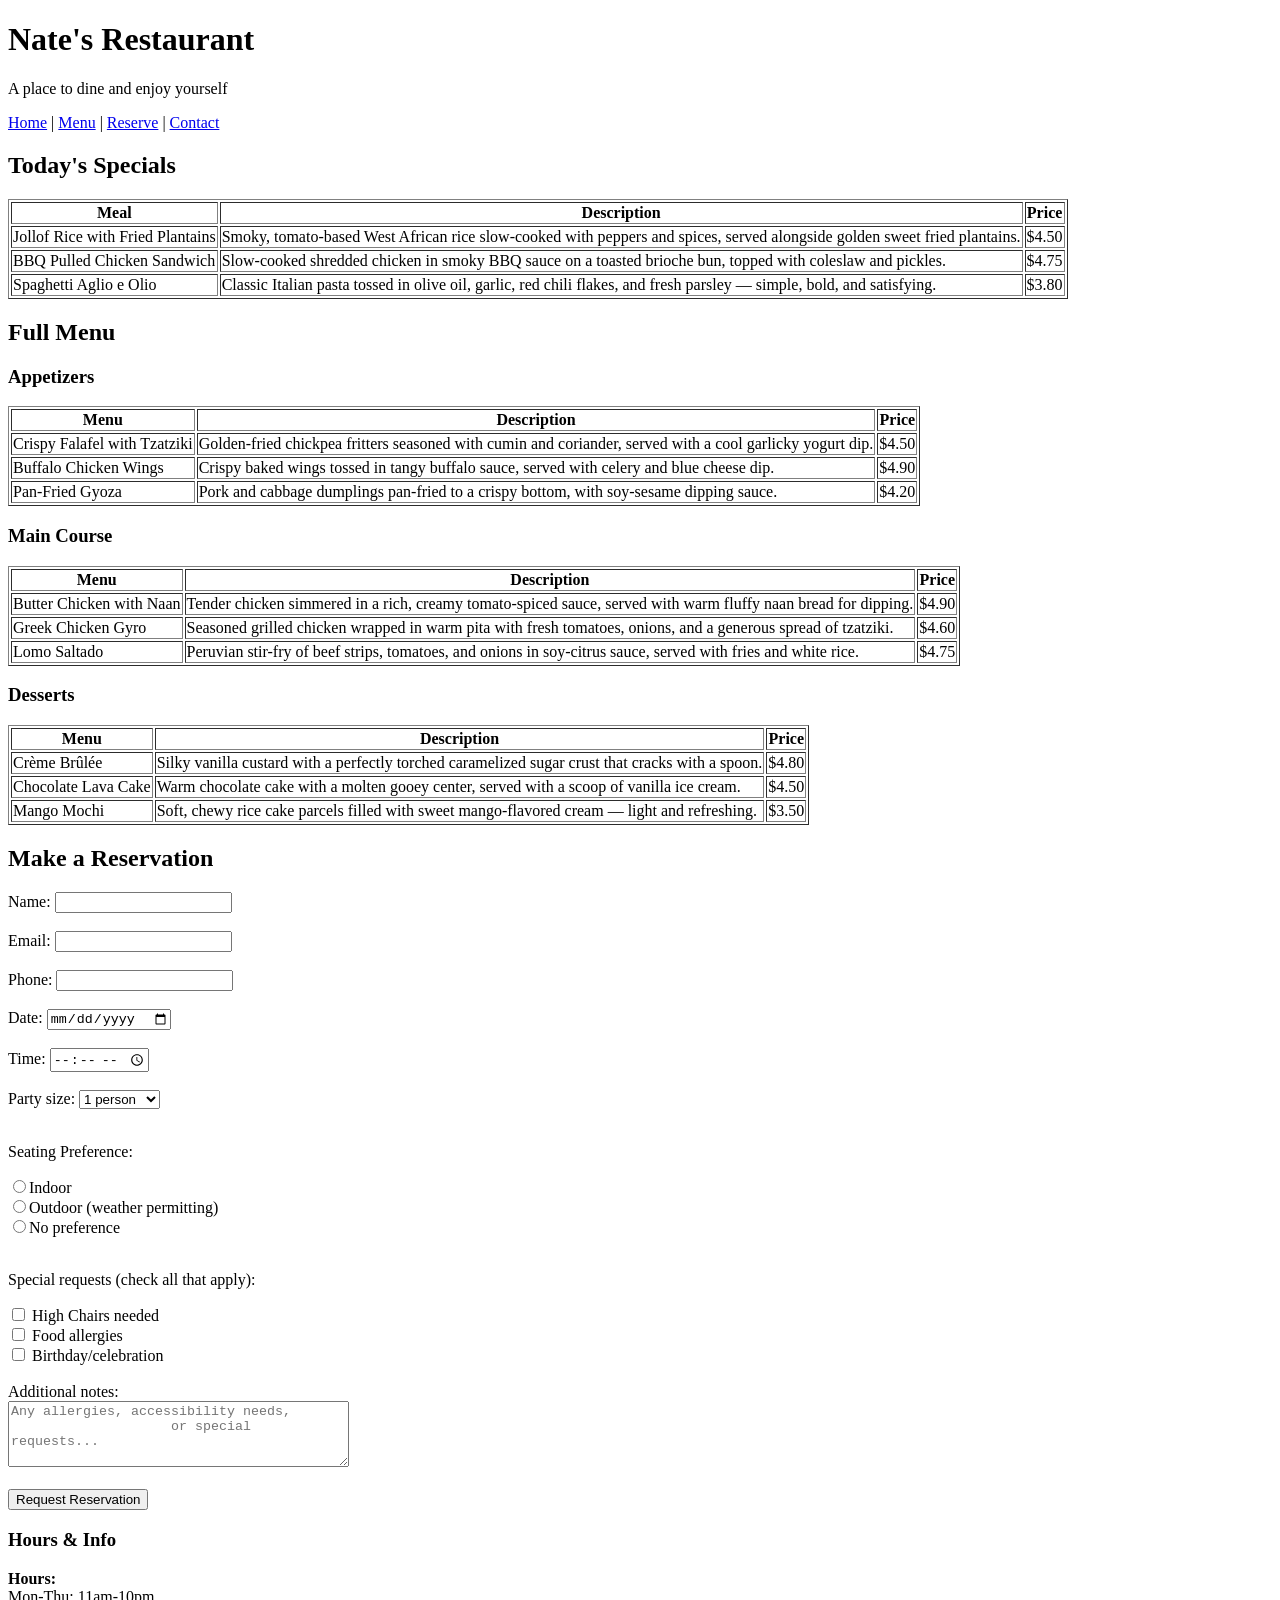
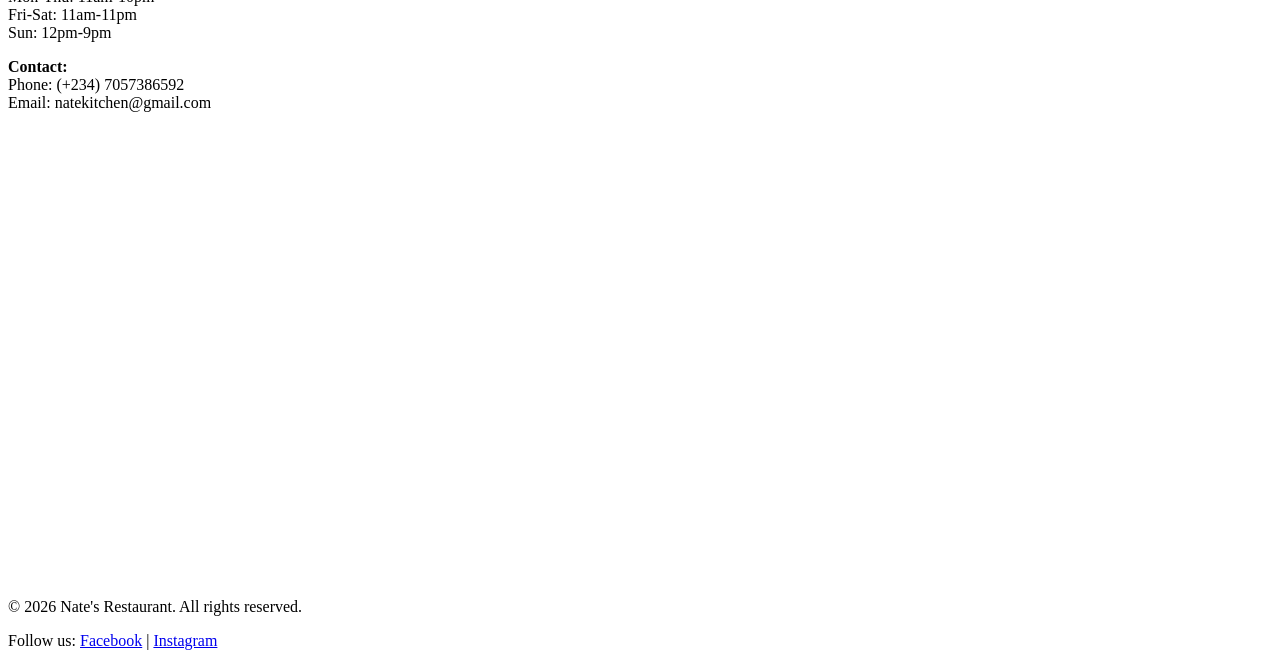
==== day-2/restaurant.html @ a7be028d "Days 1 and 2: Complete HTML fundamentals - semantic tags, tables, forms, iframes, restaurant project" ====
<!DOCTYPE html>
<html>
<head>
    <title>Nate's Restaurant</title>
</head>
<body>
    <header>
        <h1>Nate's Restaurant</h1>
        <p>A place to dine and enjoy yourself</p>
    </header>

    <nav>
        <a href="#">Home</a>  |
        <a href="#">Menu</a>  |
        <a href="#">Reserve</a>  |
        <a href="#">Contact</a>
    </nav>

    <main>
        <section>
            <h2>Today's Specials</h2>
            <table border="1">
                <thead>
                    <tr>
                        <th>Meal</th>
                        <th>Description</th>
                        <th>Price</th>
                    </tr>                    
                </thead>

                <tbody>
                    <tr>
                        <td>Jollof Rice with Fried Plantains</td>
                        <td>Smoky, tomato-based West African rice slow-cooked with peppers and spices, served alongside golden sweet fried plantains.</td>
                        <td>$4.50</td>
                    </tr>

                        <tr>
                        <td>BBQ Pulled Chicken Sandwich</td>
                        <td>Slow-cooked shredded chicken in smoky BBQ sauce on a toasted brioche bun, topped with coleslaw and pickles.</td>
                        <td>$4.75</td>
                    </tr>

                        <tr>
                        <td>Spaghetti Aglio e Olio</td>
                        <td>Classic Italian pasta tossed in olive oil, garlic, red chili flakes, and fresh parsley — simple, bold, and satisfying.</td>
                        <td>$3.80</td>
                    </tr>
                </tbody>
            </table>
        </section>

        <section>
            <h2>Full Menu</h2>
            <h3>Appetizers</h3>
              <table border="1">
                <thead>
                    <tr>
                        <th>Menu</th>
                        <th>Description</th>
                        <th>Price</th>
                    </tr>                    
                </thead>

                <tbody>
                    <tr>
                        <td>Crispy Falafel with Tzatziki</td>
                        <td>Golden-fried chickpea fritters seasoned with cumin and coriander, served with a cool garlicky yogurt dip.</td>
                        <td>$4.50</td>
                    </tr>

                        <tr>
                        <td>Buffalo Chicken Wings</td>
                        <td>Crispy baked wings tossed in tangy buffalo sauce, served with celery and blue cheese dip.</td>
                        <td>$4.90</td>
                    </tr>

                        <tr>
                        <td>Pan-Fried Gyoza</td>
                        <td>Pork and cabbage dumplings pan-fried to a crispy bottom, with soy-sesame dipping sauce.</td>
                        <td>$4.20</td>
                    </tr>
                </tbody>
            </table>

            <h3>Main Course</h3>
              <table border="1">
                <thead>
                    <tr>
                        <th>Menu</th>
                        <th>Description</th>
                        <th>Price</th>
                    </tr>                    
                </thead>

                <tbody>
                    <tr>
                        <td>Butter Chicken with Naan</td>
                        <td>Tender chicken simmered in a rich, creamy tomato-spiced sauce, served with warm fluffy naan bread for dipping.</td>
                        <td>$4.90</td>
                    </tr>

                        <tr>
                        <td>Greek Chicken Gyro</td>
                        <td>Seasoned grilled chicken wrapped in warm pita with fresh tomatoes, onions, and a generous spread of tzatziki.</td>
                        <td>$4.60</td>
                    </tr>

                        <tr>
                        <td>Lomo Saltado</td>
                        <td>Peruvian stir-fry of beef strips, tomatoes, and onions in soy-citrus sauce, served with fries and white rice.</td>
                        <td>$4.75</td>
                    </tr>
                </tbody>
            </table>

            <h3>Desserts</h3>
              <table border="1">
                <thead>
                    <tr>
                        <th>Menu</th>
                        <th>Description</th>
                        <th>Price</th>
                    </tr>                    
                </thead>

                <tbody>
                    <tr>
                        <td>Crème Brûlée</td>
                        <td>Silky vanilla custard with a perfectly torched caramelized sugar crust that cracks with a spoon.</td>
                        <td>$4.80</td>
                    </tr>

                        <tr>
                        <td>Chocolate Lava Cake</td>
                        <td>Warm chocolate cake with a molten gooey center, served with a scoop of vanilla ice cream.</td>
                        <td>$4.50</td>
                    </tr>

                        <tr>
                        <td>Mango Mochi</td>
                        <td>Soft, chewy rice cake parcels filled with sweet mango-flavored cream — light and refreshing.</td>
                        <td>$3.50</td>
                    </tr>
                </tbody>
            </table>
        </section>

        <section>
            <h2>Make a Reservation</h2>
            <form>
                <label>Name:</label>
                <input type="text" name="name" required><br><br>

                <label>Email:</label>
                <input type="email" name="email" required /><br><br />

                <label>Phone:</label>
                <input type="tel" name="phone" /><br /><br />

                <label>Date:</label>
                <input type="date" name="date" /><br /><br />

                <label>Time:</label>
                <input type="time" name="time" /><br /><br />

                <label>Party size:</label>
                <select name="party-size">
                    <option>1 person</option>
                    <option>2 people</option>
                    <option>3 people</option>
                    <option>4 people</option>
                    <option>5+ people</option></select><br /><br />

                <p>Seating Preference:</p>
                <input type="radio" name="seating" value="indoor" />Indoor <br />
                <input type="radio" name="seating" value="outdoor" />Outdoor (weather permitting) <br />
                <input type="radio" name="seating" value="any" />No preference
                <br /><br />

                <p>Special requests (check all that apply):</p>
                <input type="checkbox" name="requests" value="highchair" /> High Chairs needed <br />
                <input type="checkbox" name="requests" value="allergies" /> Food allergies
                <br />
                <input type="checkbox" name="requests" value="celebration" />
                Birthday/celebration <br /><br />

                <label>Additional notes:</label><br />
                <textarea
                    rows="4"
                    cols="40"
                    placeholder="Any allergies, accessibility needs, 
                    or special requests..."></textarea><br /><br />

                <button type="submit">Request Reservation</button>
            </form>
        </section>
    </main>

    <aside>
        <h3>Hours & Info</h3>
        <p><strong>Hours:</strong><br>
        Mon-Thu: 11am-10pm <br>
        Fri-Sat: 11am-11pm <br>
        Sun: 12pm-9pm</p>

        <p><strong>Contact:</strong><br>
        Phone: (+234) 7057386592 <br>
        Email: natekitchen@gmail.com</p>
    </aside>

    <iframe src="https://www.google.com/maps/embed?pb=!1m16!1m12!1m3!1d15739.117108548122!2d-13.694167649999999!3d9.52789645!2m3!1f0!2f0!3f0!3m2!1i1024!2i768!4f13.1!2m1!1srestaurants!5e0!3m2!1sen!2s!4v1779493948016!5m2!1sen!2s" width="600" height="450" style="border:0;" allowfullscreen="" loading="lazy" referrerpolicy="no-referrer-when-downgrade"></iframe>

    <footer>
        <p>© 2026 Nate's Restaurant. All rights reserved.</p>
        <p>Follow us: <a href="#">Facebook</a>  |  <a href="#">Instagram</a></p>
    </footer>
</body>
</html>
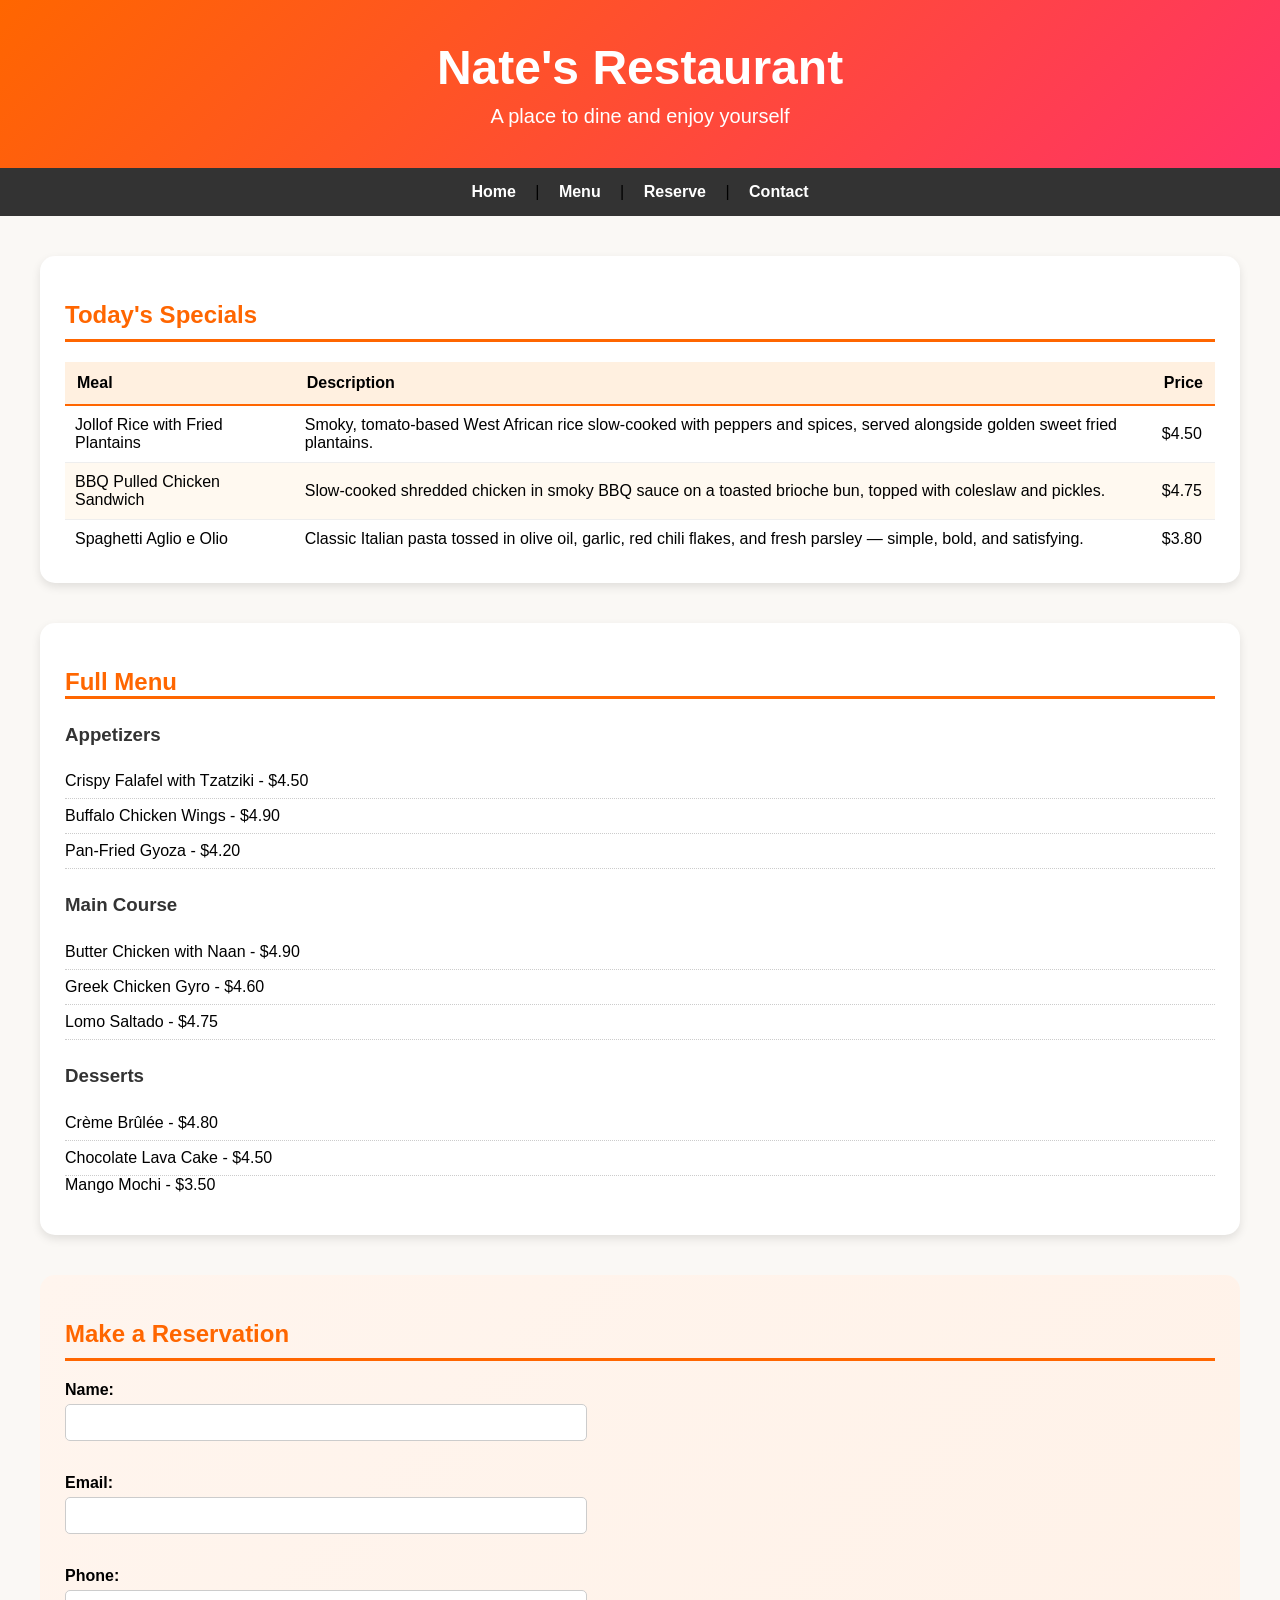
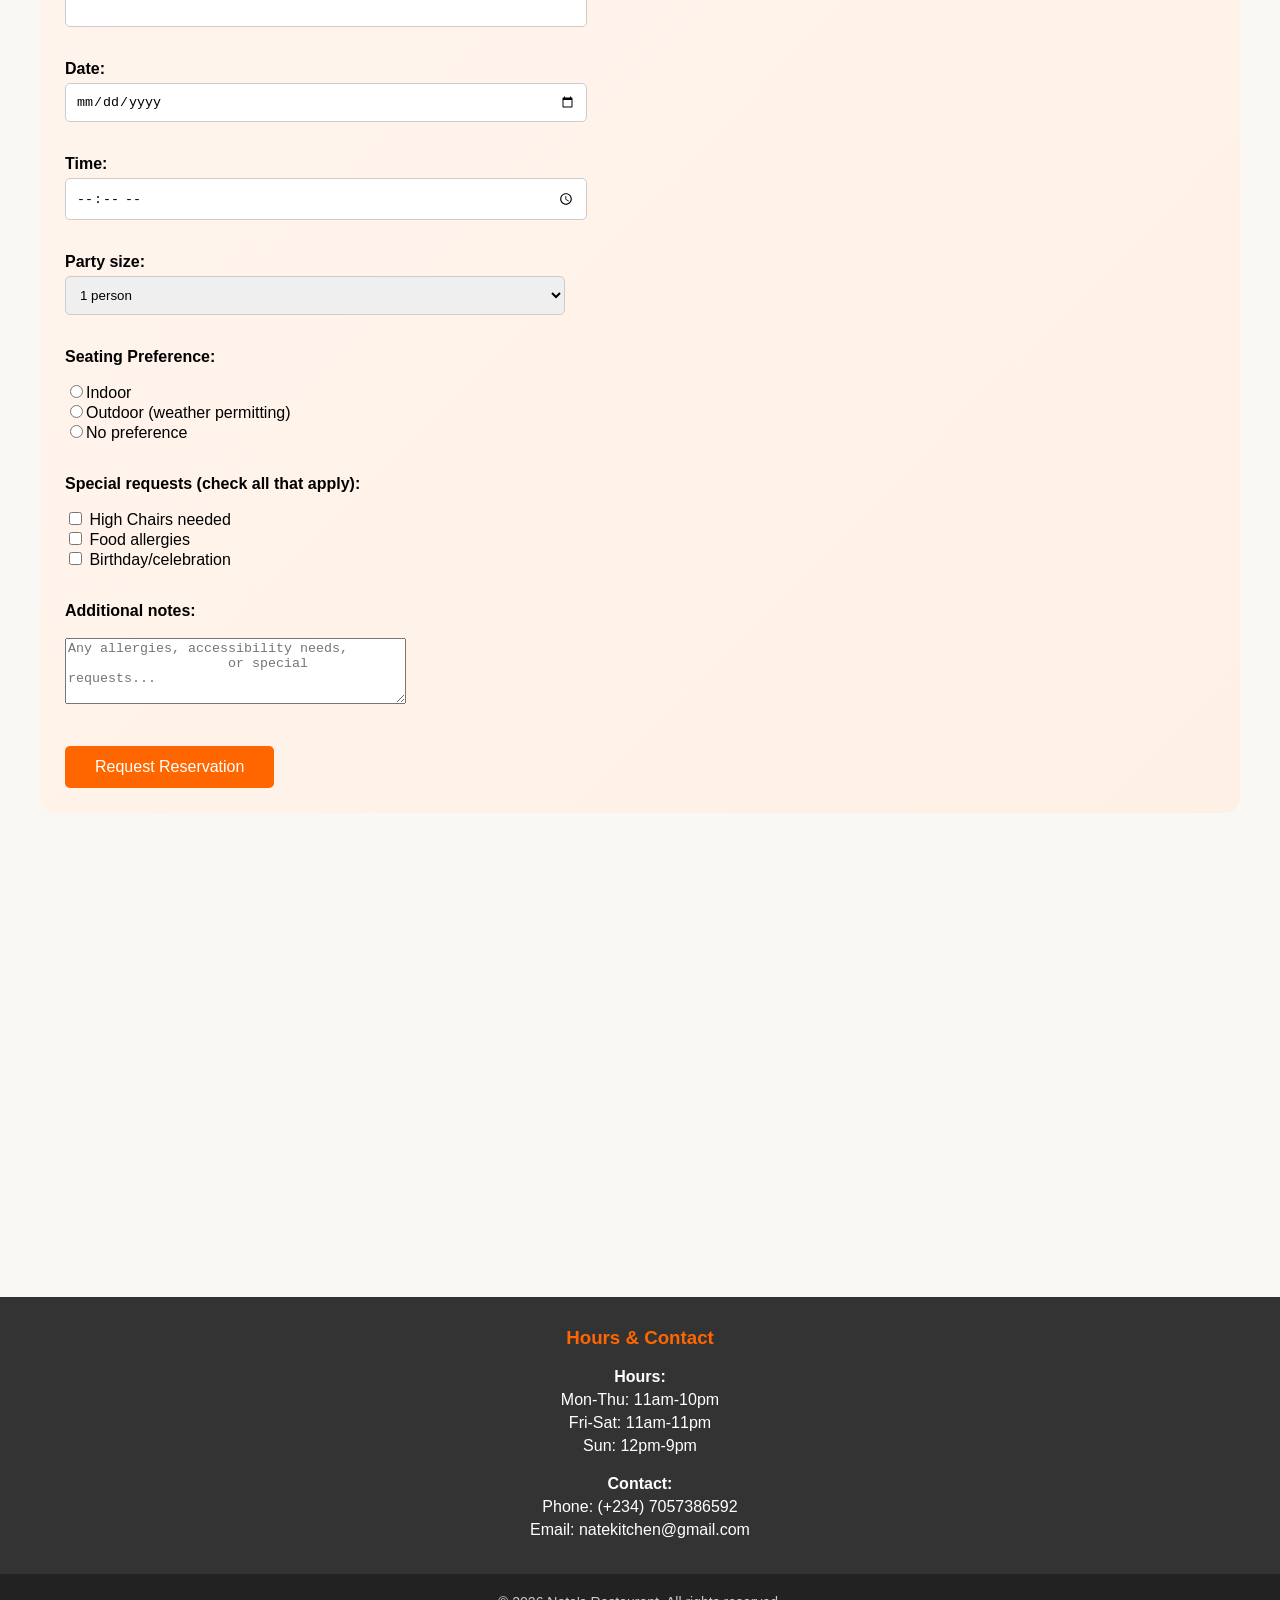
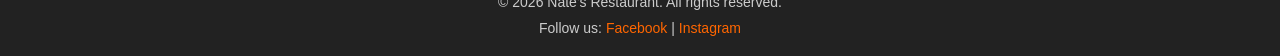
==== commit a220a7e4: "learning inline css styling" ====
--- a/day-2/restaurant.html
+++ b/day-2/restaurant.html
@@ -1,219 +1,426 @@
-<!DOCTYPE html>
+<!doctype html>
 <html>
-<head>
+  <head>
     <title>Nate's Restaurant</title>
-</head>
-<body>
-    <header>
-        <h1>Nate's Restaurant</h1>
-        <p>A place to dine and enjoy yourself</p>
+  </head>
+  <body
+    style="
+      font-family: Arial, sans-serif;
+      margin: 0;
+      padding: 0;
+      background-color: #faf8f5;
+    "
+  >
+    <header
+      style="
+        background: linear-gradient(135deg, #ff6600, #ff3366);
+        color: white;
+        padding: 40px 20px;
+        text-align: center;
+      "
+    >
+      <h1 style="margin: 0; font-size: 48px">Nate's Restaurant</h1>
+      <p style="font-size: 20px; margin: 10px 0 0 0">
+        A place to dine and enjoy yourself
+      </p>
     </header>
 
-    <nav>
-        <a href="#">Home</a>  |
-        <a href="#">Menu</a>  |
-        <a href="#">Reserve</a>  |
-        <a href="#">Contact</a>
+    <nav style="background-color: #333; padding: 15px; text-align: center">
+      <a
+        href="#"
+        style="
+          color: white;
+          margin: 0 15px;
+          text-decoration: none;
+          font-weight: bold;
+        "
+        >Home</a
+      >
+      |
+      <a
+        href="#"
+        style="
+          color: white;
+          margin: 0 15px;
+          text-decoration: none;
+          font-weight: bold;
+        "
+        >Menu</a
+      >
+      |
+      <a
+        href="#"
+        style="
+          color: white;
+          margin: 0 15px;
+          text-decoration: none;
+          font-weight: bold;
+        "
+        >Reserve</a
+      >
+      |
+      <a
+        href="#"
+        style="
+          color: white;
+          margin: 0 15px;
+          text-decoration: none;
+          font-weight: bold;
+        "
+        >Contact</a
+      >
     </nav>
 
-    <main>
-        <section>
-            <h2>Today's Specials</h2>
-            <table border="1">
-                <thead>
-                    <tr>
-                        <th>Meal</th>
-                        <th>Description</th>
-                        <th>Price</th>
-                    </tr>                    
-                </thead>
-
-                <tbody>
-                    <tr>
-                        <td>Jollof Rice with Fried Plantains</td>
-                        <td>Smoky, tomato-based West African rice slow-cooked with peppers and spices, served alongside golden sweet fried plantains.</td>
-                        <td>$4.50</td>
-                    </tr>
-
-                        <tr>
-                        <td>BBQ Pulled Chicken Sandwich</td>
-                        <td>Slow-cooked shredded chicken in smoky BBQ sauce on a toasted brioche bun, topped with coleslaw and pickles.</td>
-                        <td>$4.75</td>
-                    </tr>
-
-                        <tr>
-                        <td>Spaghetti Aglio e Olio</td>
-                        <td>Classic Italian pasta tossed in olive oil, garlic, red chili flakes, and fresh parsley — simple, bold, and satisfying.</td>
-                        <td>$3.80</td>
-                    </tr>
-                </tbody>
-            </table>
-        </section>
-
-        <section>
-            <h2>Full Menu</h2>
-            <h3>Appetizers</h3>
-              <table border="1">
-                <thead>
-                    <tr>
-                        <th>Menu</th>
-                        <th>Description</th>
-                        <th>Price</th>
-                    </tr>                    
-                </thead>
-
-                <tbody>
-                    <tr>
-                        <td>Crispy Falafel with Tzatziki</td>
-                        <td>Golden-fried chickpea fritters seasoned with cumin and coriander, served with a cool garlicky yogurt dip.</td>
-                        <td>$4.50</td>
-                    </tr>
-
-                        <tr>
-                        <td>Buffalo Chicken Wings</td>
-                        <td>Crispy baked wings tossed in tangy buffalo sauce, served with celery and blue cheese dip.</td>
-                        <td>$4.90</td>
-                    </tr>
-
-                        <tr>
-                        <td>Pan-Fried Gyoza</td>
-                        <td>Pork and cabbage dumplings pan-fried to a crispy bottom, with soy-sesame dipping sauce.</td>
-                        <td>$4.20</td>
-                    </tr>
-                </tbody>
-            </table>
-
-            <h3>Main Course</h3>
-              <table border="1">
-                <thead>
-                    <tr>
-                        <th>Menu</th>
-                        <th>Description</th>
-                        <th>Price</th>
-                    </tr>                    
-                </thead>
-
-                <tbody>
-                    <tr>
-                        <td>Butter Chicken with Naan</td>
-                        <td>Tender chicken simmered in a rich, creamy tomato-spiced sauce, served with warm fluffy naan bread for dipping.</td>
-                        <td>$4.90</td>
-                    </tr>
-
-                        <tr>
-                        <td>Greek Chicken Gyro</td>
-                        <td>Seasoned grilled chicken wrapped in warm pita with fresh tomatoes, onions, and a generous spread of tzatziki.</td>
-                        <td>$4.60</td>
-                    </tr>
-
-                        <tr>
-                        <td>Lomo Saltado</td>
-                        <td>Peruvian stir-fry of beef strips, tomatoes, and onions in soy-citrus sauce, served with fries and white rice.</td>
-                        <td>$4.75</td>
-                    </tr>
-                </tbody>
-            </table>
-
-            <h3>Desserts</h3>
-              <table border="1">
-                <thead>
-                    <tr>
-                        <th>Menu</th>
-                        <th>Description</th>
-                        <th>Price</th>
-                    </tr>                    
-                </thead>
-
-                <tbody>
-                    <tr>
-                        <td>Crème Brûlée</td>
-                        <td>Silky vanilla custard with a perfectly torched caramelized sugar crust that cracks with a spoon.</td>
-                        <td>$4.80</td>
-                    </tr>
-
-                        <tr>
-                        <td>Chocolate Lava Cake</td>
-                        <td>Warm chocolate cake with a molten gooey center, served with a scoop of vanilla ice cream.</td>
-                        <td>$4.50</td>
-                    </tr>
-
-                        <tr>
-                        <td>Mango Mochi</td>
-                        <td>Soft, chewy rice cake parcels filled with sweet mango-flavored cream — light and refreshing.</td>
-                        <td>$3.50</td>
-                    </tr>
-                </tbody>
-            </table>
-        </section>
-
-        <section>
-            <h2>Make a Reservation</h2>
-            <form>
-                <label>Name:</label>
-                <input type="text" name="name" required><br><br>
-
-                <label>Email:</label>
-                <input type="email" name="email" required /><br><br />
-
-                <label>Phone:</label>
-                <input type="tel" name="phone" /><br /><br />
-
-                <label>Date:</label>
-                <input type="date" name="date" /><br /><br />
-
-                <label>Time:</label>
-                <input type="time" name="time" /><br /><br />
-
-                <label>Party size:</label>
-                <select name="party-size">
-                    <option>1 person</option>
-                    <option>2 people</option>
-                    <option>3 people</option>
-                    <option>4 people</option>
-                    <option>5+ people</option></select><br /><br />
-
-                <p>Seating Preference:</p>
-                <input type="radio" name="seating" value="indoor" />Indoor <br />
-                <input type="radio" name="seating" value="outdoor" />Outdoor (weather permitting) <br />
-                <input type="radio" name="seating" value="any" />No preference
-                <br /><br />
-
-                <p>Special requests (check all that apply):</p>
-                <input type="checkbox" name="requests" value="highchair" /> High Chairs needed <br />
-                <input type="checkbox" name="requests" value="allergies" /> Food allergies
-                <br />
-                <input type="checkbox" name="requests" value="celebration" />
-                Birthday/celebration <br /><br />
-
-                <label>Additional notes:</label><br />
-                <textarea
-                    rows="4"
-                    cols="40"
-                    placeholder="Any allergies, accessibility needs, 
-                    or special requests..."></textarea><br /><br />
-
-                <button type="submit">Request Reservation</button>
-            </form>
-        </section>
+    <main style="max-width: 1200px; margin: 40px auto; padding: 0 20px">
+      <section
+        style="
+          background-color: white;
+          border-radius: 15px;
+          padding: 25px;
+          margin-bottom: 40px;
+          box-shadow: 0 4px 10px rgba(0, 0, 0, 0.1);
+        "
+      >
+        <h2
+          style="
+            color: #ff6600;
+            border-bottom: 3px solid #ff6600;
+            padding-bottom: 10px;
+          "
+        >
+          Today's Specials
+        </h2>
+        <table style="width: 100%; border-collapse: collapse">
+          <thead>
+            <tr style="background-color: #fff0e0">
+              <th
+                style="
+                  padding: 12px;
+                  text-align: left;
+                  border-bottom: 2px solid #ff6600;
+                "
+              >
+                Meal
+              </th>
+              <th
+                style="
+                  padding: 12px;
+                  text-align: left;
+                  border-bottom: 2px solid #ff6600;
+                "
+              >
+                Description
+              </th>
+              <th
+                style="
+                  padding: 12px;
+                  text-align: left;
+                  border-bottom: 2px solid #ff6600;
+                "
+              >
+                Price
+              </th>
+            </tr>
+          </thead>
+
+          <tbody>
+            <tr>
+              <td style="padding: 10px; border-bottom: 1px solid #eee">
+                Jollof Rice with Fried Plantains
+              </td>
+              <td style="padding: 10px; border-bottom: 1px solid #eee">
+                Smoky, tomato-based West African rice slow-cooked with peppers
+                and spices, served alongside golden sweet fried plantains.
+              </td>
+              <td style="padding: 10px; border-bottom: 1px solid #eee">
+                $4.50
+              </td>
+            </tr>
+
+            <tr style="background-color: #fff9f0">
+              <td style="padding: 10px; border-bottom: 1px solid #eee">
+                BBQ Pulled Chicken Sandwich
+              </td>
+              <td style="padding: 10px; border-bottom: 1px solid #eee">
+                Slow-cooked shredded chicken in smoky BBQ sauce on a toasted
+                brioche bun, topped with coleslaw and pickles.
+              </td>
+              <td style="padding: 10px; border-bottom: 1px solid #eee">
+                $4.75
+              </td>
+            </tr>
+
+            <tr>
+              <td style="padding: 10px">Spaghetti Aglio e Olio</td>
+              <td style="padding: 10px">
+                Classic Italian pasta tossed in olive oil, garlic, red chili
+                flakes, and fresh parsley — simple, bold, and satisfying.
+              </td>
+              <td style="padding: 10px">$3.80</td>
+            </tr>
+          </tbody>
+        </table>
+      </section>
+
+      <section
+        style="
+          background-color: white;
+          border-radius: 15px;
+          padding: 25px;
+          margin-bottom: 40px;
+          box-shadow: 0 4px 10px rgba(0, 0, 0, 0.1);
+        "
+      >
+        <h2 style="color: #ff6600; border-bottom: 3px solid #ff6600">
+          Full Menu
+        </h2>
+
+        <h3 style="color: #333; margin-top: 25px">Appetizers</h3>
+        <ul style="list-style: none; padding-left: 0">
+          <li style="padding: 8px 0; border-bottom: 1px dotted #ccc">
+            Crispy Falafel with Tzatziki - $4.50
+          </li>
+          <li style="padding: 8px 0; border-bottom: 1px dotted #ccc">
+            Buffalo Chicken Wings - $4.90
+          </li>
+          <li style="padding: 8px 0; border-bottom: 1px dotted #ccc">
+            Pan-Fried Gyoza - $4.20
+          </li>
+        </ul>
+
+        <h3 style="color: #333; margin-top: 25px">Main Course</h3>
+        <ul style="list-style: none; padding-left: 0">
+          <li style="padding: 8px 0; border-bottom: 1px dotted #ccc">
+            Butter Chicken with Naan - $4.90
+          </li>
+          <li style="padding: 8px 0; border-bottom: 1px dotted #ccc">
+            Greek Chicken Gyro - $4.60
+          </li>
+          <li style="padding: 8px 0; border-bottom: 1px dotted #ccc">
+            Lomo Saltado - $4.75
+          </li>
+        </ul>
+
+        <h3 style="color: #333; margin-top: 25px">Desserts</h3>
+        <ul style="list-style: none; padding-left: 0">
+          <li style="padding: 8px 0; border-bottom: 1px dotted #ccc">
+            Crème Brûlée - $4.80
+          </li>
+          <li style="padding: 8px 0; border-bottom: 1px dotted #ccc">
+            Chocolate Lava Cake - $4.50
+          </li>
+          <td style="padding: 8px 0; border-bottom: 1px dotted #ccc">
+            Mango Mochi - $3.50
+          </td>
+        </ul>
+      </section>
+
+      <section
+        style="
+          background: linear-gradient(135deg, #fff5ee, #fff0e5);
+          border-radius: 15px;
+          padding: 25px;
+          margin-bottom: 40px;
+        "
+      >
+        <h2
+          style="
+            color: #ff6600;
+            border-bottom: 3px solid #ff6600;
+            padding-bottom: 10px;
+          "
+        >
+          Make a Reservation
+        </h2>
+
+        <form style="max-width: 500px">
+          <label style="display: block; margin-top: 15px; font-weight: bold"
+            >Name:</label
+          >
+          <input
+            type="text"
+            name="name"
+            style="
+              width: 100%;
+              padding: 10px;
+              margin-top: 5px;
+              border: 1px solid #ccc;
+              border-radius: 5px;
+            "
+            required
+          /><br /><br />
+
+          <label style="display: block; margin-top: 15px; font-weight: bold"
+            >Email:</label
+          >
+          <input
+            type="email"
+            name="email"
+            style="
+              width: 100%;
+              padding: 10px;
+              margin-top: 5px;
+              border: 1px solid #ccc;
+              border-radius: 5px;
+            "
+            required
+          /><br /><br />
+
+          <label style="display: block; margin-top: 15px; font-weight: bold"
+            >Phone:</label
+          >
+          <input
+            type="tel"
+            name="phone"
+            style="
+              width: 100%;
+              padding: 10px;
+              margin-top: 5px;
+              border: 1px solid #ccc;
+              border-radius: 5px;
+            "
+          /><br /><br />
+
+          <label style="display: block; margin-top: 15px; font-weight: bold"
+            >Date:</label
+          >
+          <input
+            type="date"
+            name="date"
+            style="
+              width: 100%;
+              padding: 10px;
+              margin-top: 5px;
+              border: 1px solid #ccc;
+              border-radius: 5px;
+            "
+          /><br /><br />
+
+          <label style="display: block; margin-top: 15px; font-weight: bold"
+            >Time:</label
+          >
+          <input
+            type="time"
+            name="time"
+            style="
+              width: 100%;
+              padding: 10px;
+              margin-top: 5px;
+              border: 1px solid #ccc;
+              border-radius: 5px;
+            "
+          /><br /><br />
+
+          <label style="display: block; margin-top: 15px; font-weight: bold"
+            >Party size:</label
+          >
+          <select
+            name="party-size"
+            style="
+              width: 100%;
+              padding: 10px;
+              margin-top: 5px;
+              border: 1px solid #ccc;
+              border-radius: 5px;
+            "
+          >
+            <option>1 person</option>
+            <option>2 people</option>
+            <option>3 people</option>
+            <option>4 people</option>
+            <option>5+ people</option></select
+          ><br /><br />
+
+          <p style="display: block; margin-top: 15px; font-weight: bold">Seating Preference:</p>
+          <input type="radio" name="seating" value="indoor" />Indoor <br />
+          <input type="radio" name="seating" value="outdoor" />Outdoor (weather
+          permitting) <br />
+          <input type="radio" name="seating" value="any" />No preference
+          <br /><br />
+
+          <p style="display: block; margin-top: 15px; font-weight: bold">Special requests (check all that apply):</p>
+          <input type="checkbox" name="requests" value="highchair" /> High
+          Chairs needed <br />
+          <input type="checkbox" name="requests" value="allergies" /> Food
+          allergies
+          <br />
+          <input type="checkbox" name="requests" value="celebration" />
+          Birthday/celebration <br /><br />
+
+          <label style="display: block; margin-top: 15px; font-weight: bold">Additional notes:</label><br />
+          <textarea
+            rows="4"
+            cols="40"
+            placeholder="Any allergies, accessibility needs, 
+                    or special requests..."
+          ></textarea
+          ><br /><br />
+
+          <button
+            type="submit"
+            style="
+              background-color: #ff6600;
+              color: white;
+              padding: 12px 30px;
+              margin-top: 20px;
+              border: none;
+              border-radius: 5px;
+              font-size: 16px;
+              cursor: pointer;
+            "
+          >
+            Request Reservation
+          </button>
+        </form>
+      </section>
+
+      <div style="border-radius: 15px; overflow: hidden; margin-bottom: 40px">
+        <iframe
+          src="https://www.google.com/maps/embed?pb=!1m16!1m12!1m3!1d15739.117108548122!2d-13.694167649999999!3d9.52789645!2m3!1f0!2f0!3f0!3m2!1i1024!2i768!4f13.1!2m1!1srestaurants!5e0!3m2!1sen!2s!4v1779493948016!5m2!1sen!2s"
+          width="100%"
+          height="400"
+          style="border: 0"
+          allowfullscreen=""
+          loading="lazy"
+          referrerpolicy="no-referrer-when-downgrade"
+        ></iframe>
+      </div>
     </main>
 
-    <aside>
-        <h3>Hours & Info</h3>
-        <p><strong>Hours:</strong><br>
-        Mon-Thu: 11am-10pm <br>
-        Fri-Sat: 11am-11pm <br>
-        Sun: 12pm-9pm</p>
-
-        <p><strong>Contact:</strong><br>
-        Phone: (+234) 7057386592 <br>
-        Email: natekitchen@gmail.com</p>
+    <aside
+      style="
+        background-color: #333;
+        color: white;
+        padding: 30px;
+        text-align: center;
+        margin-top: 20px;
+      "
+    >
+      <h3 style="color: #ff6600; margin-top: 0">Hours & Contact</h3>
+      <p style="margin: 5px 0"><strong>Hours:</strong></p>
+      <p style="margin: 5px 0">Mon-Thu: 11am-10pm</p>
+      <p style="margin: 5px 0">Fri-Sat: 11am-11pm</p>
+      <p style="margin: 5px 0">Sun: 12pm-9pm</p>
+      <p style="margin: 20px 0 5px 0"><strong>Contact:</strong></p>
+      <p style="margin: 5px 0">Phone: (+234) 7057386592</p>
+      <p style="margin: 5px 0">Email: natekitchen@gmail.com</p>
     </aside>
 
-    <iframe src="https://www.google.com/maps/embed?pb=!1m16!1m12!1m3!1d15739.117108548122!2d-13.694167649999999!3d9.52789645!2m3!1f0!2f0!3f0!3m2!1i1024!2i768!4f13.1!2m1!1srestaurants!5e0!3m2!1sen!2s!4v1779493948016!5m2!1sen!2s" width="600" height="450" style="border:0;" allowfullscreen="" loading="lazy" referrerpolicy="no-referrer-when-downgrade"></iframe>
-
-    <footer>
-        <p>© 2026 Nate's Restaurant. All rights reserved.</p>
-        <p>Follow us: <a href="#">Facebook</a>  |  <a href="#">Instagram</a></p>
+    <footer
+      style="
+        background-color: #222;
+        color: #ccc;
+        text-align: center;
+        padding: 20px;
+        font-size: 14px;
+      "
+    >
+      <p style="margin: 0">© 2026 Nate's Restaurant. All rights reserved.</p>
+      <p style="margin: 10px 0 0 0">
+        Follow us:
+        <a href="#" style="color: #ff6600; text-decoration: none">Facebook</a> |
+        <a href="#" style="color: #ff6600; text-decoration: none">Instagram</a>
+      </p>
     </footer>
-</body>
-</html>+  </body>
+</html>
